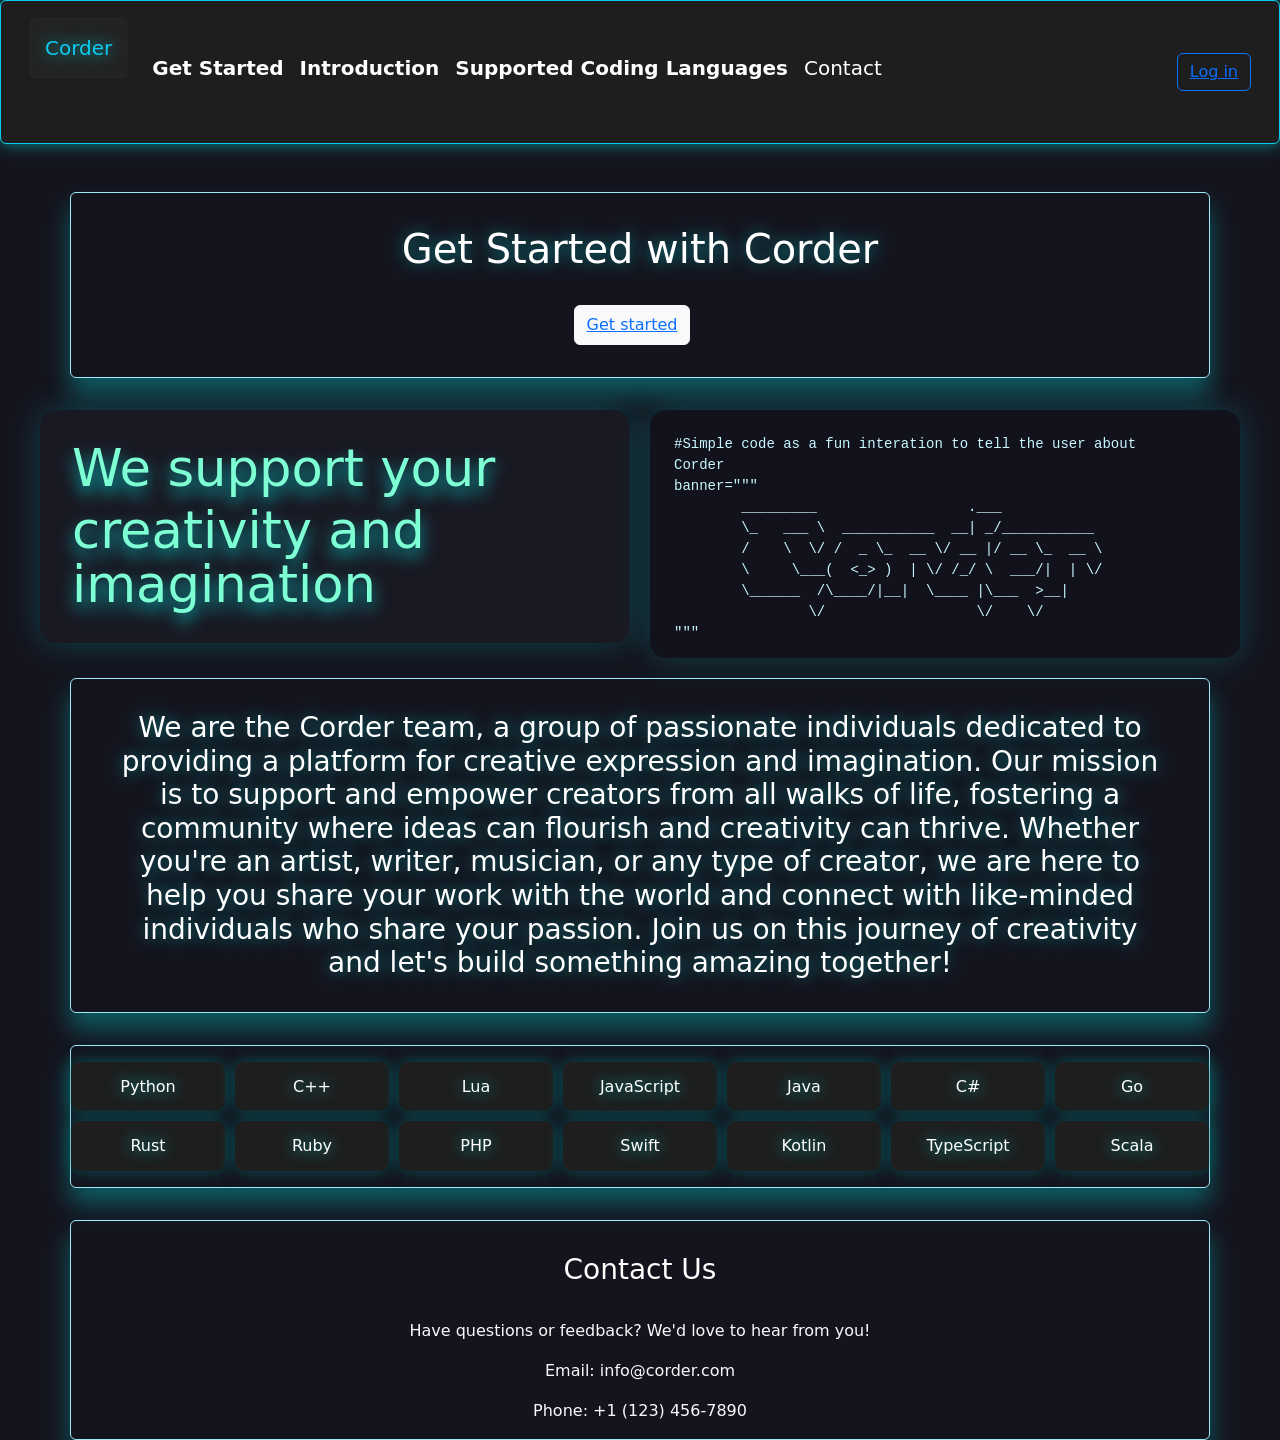
==== pages/index.html @ 72ef3da5 "Upload files for local computer to github" ====
<!DOCTYPE html>
<html lang="en">
<head>
    <link href="https://cdn.jsdelivr.net/npm/bootstrap@5.3.8/dist/css/bootstrap.min.css" rel="stylesheet" integrity="sha384-sRIl4kxILFvY47J16cr9ZwB07vP4J8+LH7qKQnuqkuIAvNWLzeN8tE5YBujZqJLB" crossorigin="anonymous">
    <script src="https://cdn.jsdelivr.net/npm/bootstrap@5.3.8/dist/js/bootstrap.bundle.min.js" integrity="sha384-FKyoEForCGlyvwx9Hj09JcYn3nv7wiPVlz7YYwJrWVcXK/BmnVDxM+D2scQbITxI" crossorigin="anonymous"></script>
    <link rel="stylesheet" href="../statics/styles/index.css">
    <title>Corder - HomePage</title>
</head>
<body>
    <script src="../statics/scripts/index.js"></script>
    <nav class="shadow p-3 mb-5 bg-body-tertiary rounded navbar navbar-expand-lg bg-body-tertiary border border-info">
        <div class="container-fluid">
            <a class="navbar-brand shadow-sm p-3 mb-5 bg-body-tertiary rounded text-info" href="#">Corder</a>
            <button class="navbar-toggler" type="button" data-bs-toggle="collapse" data-bs-target="#navbarNav" aria-controls="navbarNav" aria-expanded="false" aria-label="Toggle navigation">
            <span class="navbar-toggler-icon"></span>
            </button>
            <div class="collapse navbar-collapse" id="navbarNav">
            <ul class="navbar-nav">
                <li class="nav-item">
                    <a class="nav-link" href="#getstarted" ><h5><b>Get Started</b></h5></a>
                </li>
                <li class="nav-item">
                    <a class="nav-link active" aria-current="page" href="#intro"><h5><b>Introduction</b></h5></a>
                </li>
                <li class="nav-item">
                    <a class="nav-link" href="#supportedlang"><h5><b>Supported Coding Languages</b></h5></a>
                </li>
                <li class="nav-item">
                    <a class="nav-link" href="#contact"><h5><b></b>Contact</b></h5></a>
                </li>
            </ul>
            <button type="button" class="ms-auto btn btn-outline-primary"><a href="logsign.html">Log in</a></button>
            </div>
        </div>
    </nav>
    <div id="getstarted" class="container border border-info-subtle rounded text-center" style="box-shadow: 0 1rem 1.5rem rgba(0,255,255,0.3); margin-bottom: 2rem;">
        <h1 class="text-info" style="color:white !important;margin:2rem;text-shadow: 0 0 1rem rgba(0,255,255,0.5)">Get Started with Corder</h1>
        <div style="justify-self: center; margin-bottom: 2rem;">
            <button type="button" class="btn btn-light" style="height: 40px; margin-right: 1rem;color:blue"><a href="logsign.html">Get started</a></button>
        </div>
    </div>
    <div class="twocode" style="margin-bottom: 20px;">
        <div class="quote-panel">
            <h1 class="quote text">We support your</h1>
            <h1 class="quote text">creativity and imagination</h1>
        </div>
        <div class="code-panel">
            <pre style="max-width: 500px;max-height: 200px;">
#Simple code as a fun interation to tell the user about Corder 
banner="""
        _________                  .___            
        \_   ___ \  ___________  __| _/___________ 
        /    \  \/ /  _ \_  __ \/ __ |/ __ \_  __ \
        \     \___(  <_> )  | \/ /_/ \  ___/|  | \/
        \______  /\____/|__|  \____ |\___  >__|   
                \/                  \/    \/       
"""
def usr_request():
    print("Welcome to Corder! Please enter your coding request:")
    request = input()
    if request.strip() != "":
        if request.lower() == "exit":
            print("Thank you for using Corder! Goodbye!")
            exit()
        elif request.lower() == "help":
            print("Corder is a platform that supports your creativity and imagination. You can ask for coding help, project ideas, or anything related to programming. Just type your request and we'll do our best to assist you!")
        elif request.lower() == "about":
            print("Corder is a team of passionate individuals dedicated to providing a platform for creative expression and imagination. Our mission is to support and empower creators from all walks of life, fostering a community where ideas can flourish and creativity can thrive. Whether you're an artist, writer, musician, or any type of creator, we are here to help you share your work with the world and connect with like-minded individuals who share your passion. Join us on this journey of creativity and let's build something amazing together!")
        elif request.lower() == "languages":
            print("Corder supports a wide range of programming languages, including Python, C++, Lua, JavaScript, Java, C#, Go, Rust, Ruby, PHP, Swift, Kotlin, TypeScript, and Scala. If you have a specific language in mind that you'd like to work with, just let us know and we'll do our best to assist you!")
        else:
            print("Thank you for your request! We will get back to you as soon as possible with the information you need.")            
    else:
        print("Please enter a valid request.")
        return usr_request()
print(banner)
usr_request()
            
            </pre>
        </div>
    </div>

    <div id="intro" class="container border border-info-subtle rounded text-center" style="box-shadow: 0 1rem 1.5rem rgba(0,255,255,0.3)">
        <h3 class="text-info" style="color:white !important;margin:2rem;text-shadow: 0 0 1rem rgba(0,255,255,0.5)">We are the Corder team, a group of passionate individuals dedicated to providing a platform for creative expression and imagination. Our mission is to support and empower creators from all walks of life, fostering a community where ideas can flourish and creativity can thrive. Whether you're an artist, writer, musician, or any type of creator, we are here to help you share your work with the world and connect with like-minded individuals who share your passion. Join us on this journey of creativity and let's build something amazing together!</h3>
    </div>
    <div id="supportedlang" class="container border border-info-subtle rounded text-center supportedlang" style="box-shadow: 0 1rem 1.5rem rgba(0,255,255,0.3); margin-top: 2rem;">
        <div>Python</div>
        <div>C++</div>
        <div>Lua</div>
        <div>JavaScript</div>
        <div>Java</div>
        <div>C#</div>
        <div>Go</div>
        <div>Rust</div>
        <div>Ruby</div>
        <div>PHP</div>
        <div>Swift</div>
        <div>Kotlin</div>
        <div>TypeScript</div>
        <div>Scala</div>
    </div>
    <div id="contact" class="container border border-info-subtle rounded text-center" style="box-shadow: 0 1rem 1.5rem rgba(0,255,255,0.3); margin-top: 2rem;">
        <h3 class="text-info" style="color:white !important;margin:2rem;">Contact Us</h3>
        <p class="text-light">Have questions or feedback? We'd love to hear from you!</p>
        <p class="text-light">Email: info@corder.com</p>
        <p class="text-light">Phone: +1 (123) 456-7890</p>
    </div>
</body>
</html>
---- statics/styles/index.css ----
html,body {
    background-color: rgb(20, 20, 30) !important;
}

.navbar {
    background-color: rgb(30, 30, 30) !important;
    box-shadow: 0 0 1rem rgba(0, 255, 255, 0.5) !important;
}
.navbar:hover {
    background-color: rgb(30, 30, 30) !important;
    box-shadow: 0 0 3rem rgba(0, 255, 255, 0.9) !important;
}

.navbar-brand {
    background-color: rgb(35, 35, 35) !important;
    text-shadow: 0 0 1rem rgba(0, 255, 255, 0.7) !important;
}
.navbar-brand:hover{
    background-color: rgb(35, 35, 35) !important;
    text-shadow: 0 0 3rem rgba(0, 255, 255, 1) !important;
    box-shadow: 0 0 3rem rgba(0, 255, 255, 0.2) !important;
}
.nav-link {
    color:white !important;
}
.nav-link:hover{
    text-shadow: 0 0 1rem white !important;
}
.shadow , .shadow-lg , .shadow-sm {
    box-shadow: 0 0.5rem 1rem rgba(0, 255, 255, 0.7);
}
.quote{
    margin-bottom: 4rem;
    margin-top: 2rem;
    text-shadow: 0 0.5rem 1rem rgba(0, 255, 255, 0.7);
}
.twocode{
    display: grid;
    grid-template-columns: 1fr 1fr; /* Two equal columns */
    gap: 20px;                     /* Spacing between the code areas */
    max-width: 1200px;             /* Limits the width for better readability */
    margin: 0 auto;                /* Centers the container horizontally */
    align-items: start;            /* Ensures items start at the top */
}
.supportedlang{
    display: grid;
    grid-template-columns: repeat(7, minmax(100px, 1fr));
    gap: 10px;
    width: 100%;
    margin: 0 auto;
    padding: 1rem 0;
}
.supportedlang div{
    background-color: rgb(30, 30, 30) !important;
    color: white;
    text-shadow: 0 0 1rem rgba(0, 255, 255, 0.7) !important;
    box-shadow: 0 0 1rem rgba(0, 109, 109, 0.7) !important;
    padding: 0.8rem 0.5rem;
    border-radius: 0.6rem;
}
.supportedlang div:hover{
    box-shadow: 0 0 1.5rem rgba(0, 255, 255, 0.8) !important;
}
.quote-grid{
    display: grid;
    grid-template-columns: repeat(3, 1fr);
    gap: 20px;
    max-width: 1200px;
    margin: 0 auto;
}

.quote-panel {
    display: flex;
    flex-direction: column;
    justify-content: center;
    gap: 0.5rem;
    padding: 2rem;
    background-color: rgb(25, 25, 35);
    border-radius: 1rem;
    box-shadow: 0 0 2rem rgba(0, 255, 255, 0.2);
}

.quote-panel .quote {
    margin: 0;
    color: aquamarine;
    font-size: clamp(2rem, 4vw, 3.5rem);
    line-height: 1.05;
}

.code-panel {
    padding: 1.5rem;
    background-color: rgb(18, 18, 28);
    border-radius: 1rem;
    box-shadow: 0 0 2rem rgba(0, 255, 255, 0.2);
    overflow: auto;
}

.code-panel pre {
    margin: 0;
    color: #c8f7ff;
    white-space: pre-wrap;
    word-break: break-word;
}

@media (max-width: 900px) {
    .twocode {
        grid-template-columns: 1fr;
    }
}
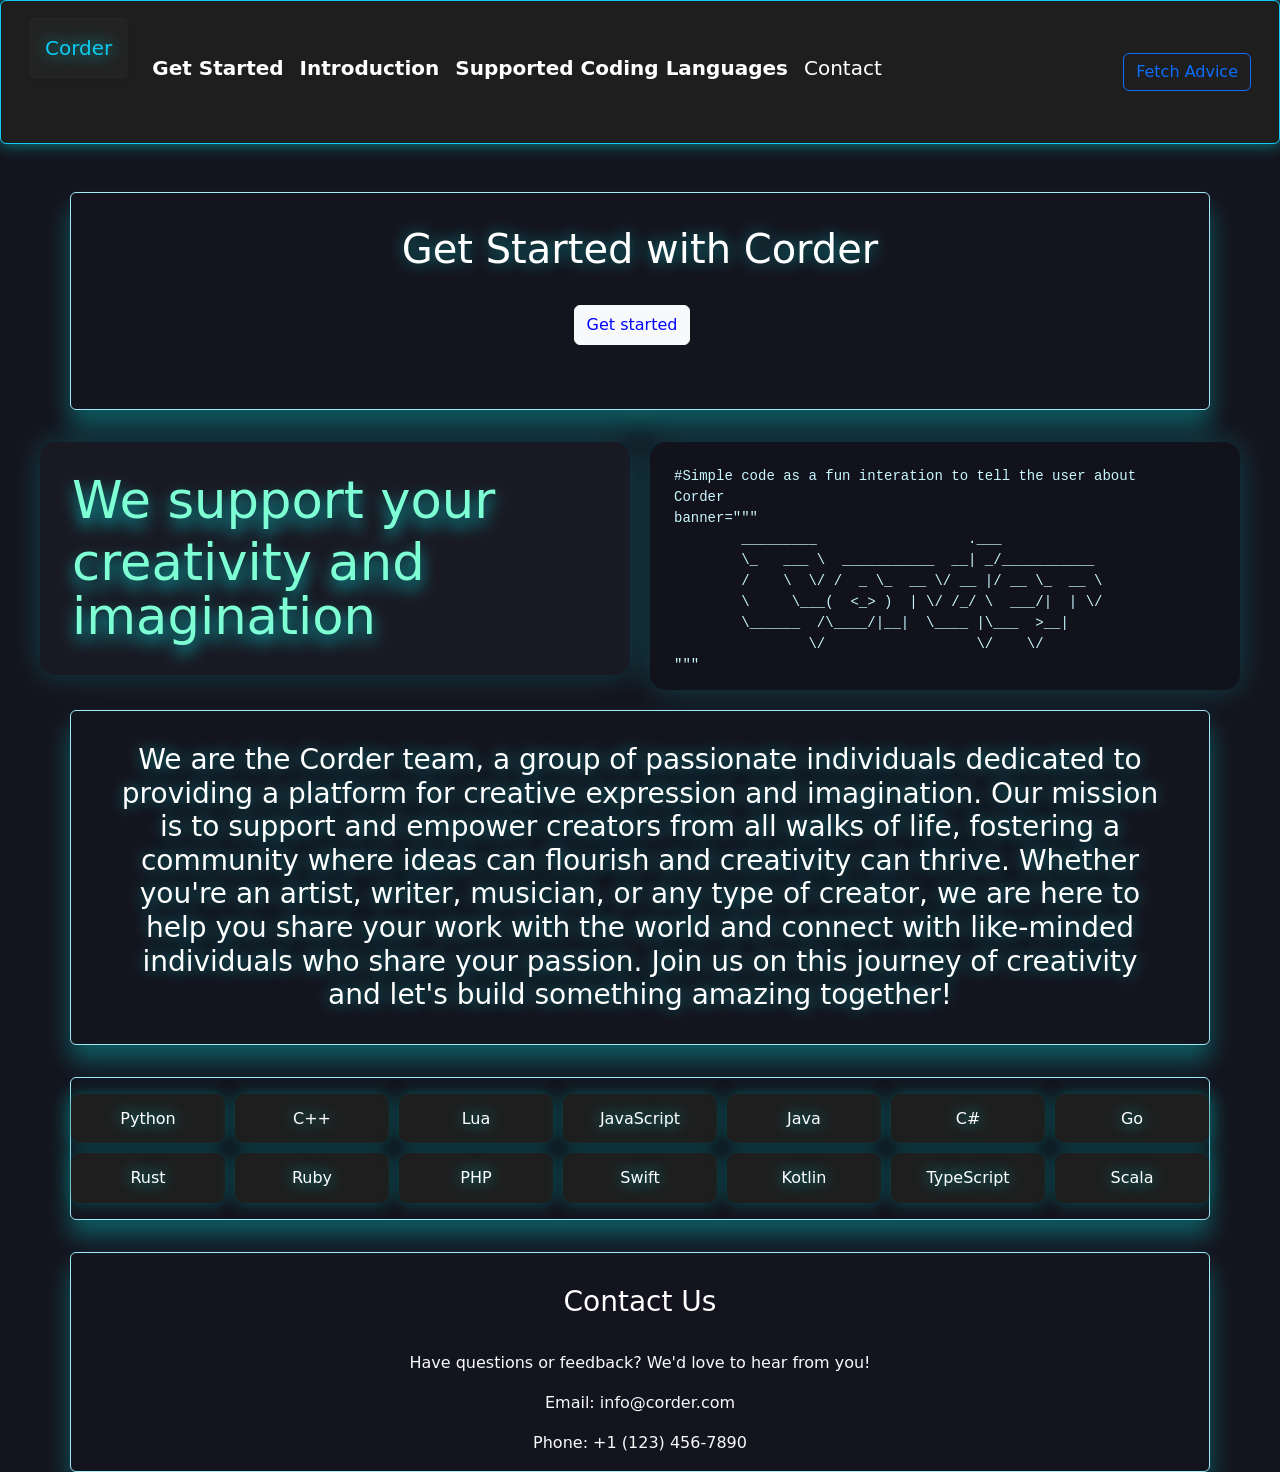
==== commit 56155ae1: "fixes" ====
--- a/pages/index.html
+++ b/pages/index.html
@@ -7,7 +7,6 @@
     <title>Corder - HomePage</title>
 </head>
 <body>
-    <script src="../statics/scripts/index.js"></script>
     <nav class="shadow p-3 mb-5 bg-body-tertiary rounded navbar navbar-expand-lg bg-body-tertiary border border-info">
         <div class="container-fluid">
             <a class="navbar-brand shadow-sm p-3 mb-5 bg-body-tertiary rounded text-info" href="#">Corder</a>
@@ -29,15 +28,16 @@
                     <a class="nav-link" href="#contact"><h5><b></b>Contact</b></h5></a>
                 </li>
             </ul>
-            <button type="button" class="ms-auto btn btn-outline-primary"><a href="logsign.html">Log in</a></button>
+            <button id="apiButton" type="button" class="ms-auto btn btn-outline-primary">Fetch Advice</button>
             </div>
         </div>
     </nav>
     <div id="getstarted" class="container border border-info-subtle rounded text-center" style="box-shadow: 0 1rem 1.5rem rgba(0,255,255,0.3); margin-bottom: 2rem;">
         <h1 class="text-info" style="color:white !important;margin:2rem;text-shadow: 0 0 1rem rgba(0,255,255,0.5)">Get Started with Corder</h1>
         <div style="justify-self: center; margin-bottom: 2rem;">
-            <button type="button" class="btn btn-light" style="height: 40px; margin-right: 1rem;color:blue"><a href="logsign.html">Get started</a></button>
+            <button type="button" class="btn btn-light" style="height: 40px; margin-right: 1rem;color:blue">Get started</button>
         </div>
+        <div id="apiResult" class="text-light" style="min-height: 2rem; margin-top: 1rem;"></div>
     </div>
     <div class="twocode" style="margin-bottom: 20px;">
         <div class="quote-panel">
@@ -105,5 +105,6 @@
         <p class="text-light">Email: info@corder.com</p>
         <p class="text-light">Phone: +1 (123) 456-7890</p>
     </div>
+    <script src="../statics/scripts/index.js"></script>
 </body>
 </html>
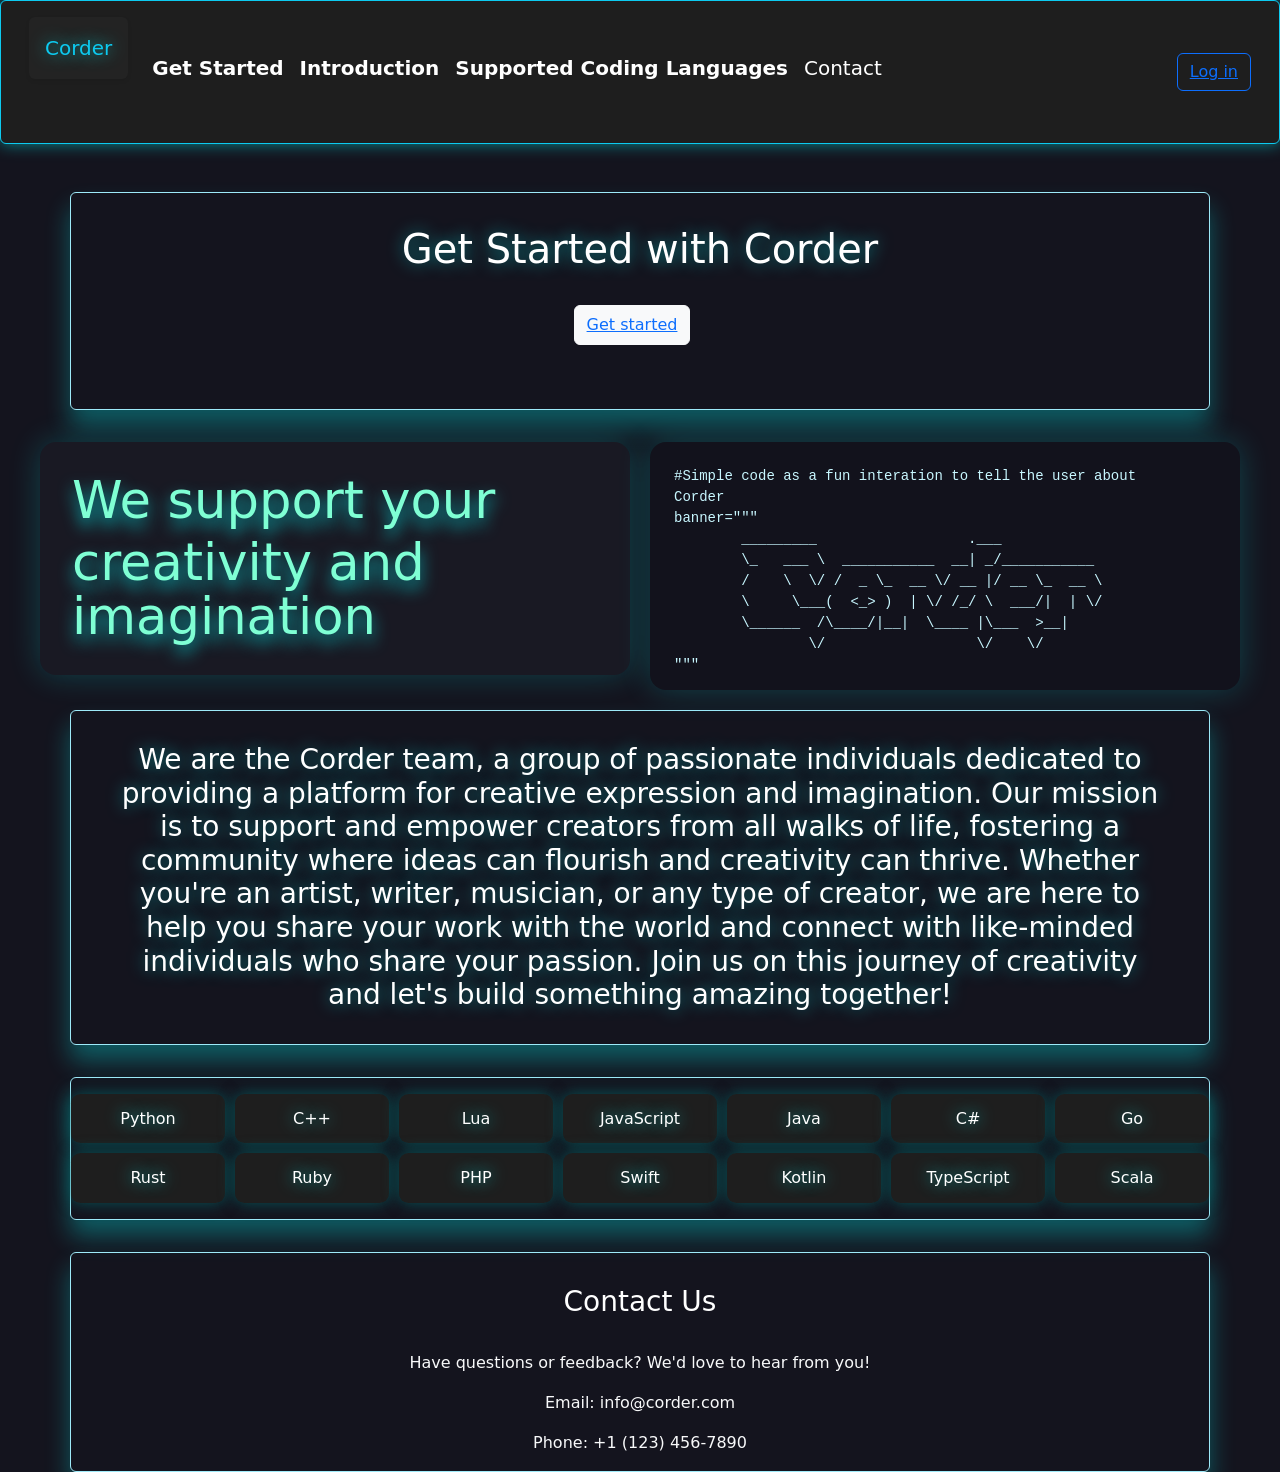
==== commit ba0de83a: "removing some complicated piece of s###" ====
--- a/pages/index.html
+++ b/pages/index.html
@@ -28,14 +28,14 @@
                     <a class="nav-link" href="#contact"><h5><b></b>Contact</b></h5></a>
                 </li>
             </ul>
-            <button id="apiButton" type="button" class="ms-auto btn btn-outline-primary">Fetch Advice</button>
+            <button type="button" class="ms-auto btn btn-outline-primary"><a href="./logsign.html">Log in</a></button>
             </div>
         </div>
     </nav>
     <div id="getstarted" class="container border border-info-subtle rounded text-center" style="box-shadow: 0 1rem 1.5rem rgba(0,255,255,0.3); margin-bottom: 2rem;">
         <h1 class="text-info" style="color:white !important;margin:2rem;text-shadow: 0 0 1rem rgba(0,255,255,0.5)">Get Started with Corder</h1>
         <div style="justify-self: center; margin-bottom: 2rem;">
-            <button type="button" class="btn btn-light" style="height: 40px; margin-right: 1rem;color:blue">Get started</button>
+            <button type="button" class="btn btn-light" style="height: 40px; margin-right: 1rem;color:blue"><a href="./logsign.html" >Get started</a></button>
         </div>
         <div id="apiResult" class="text-light" style="min-height: 2rem; margin-top: 1rem;"></div>
     </div>
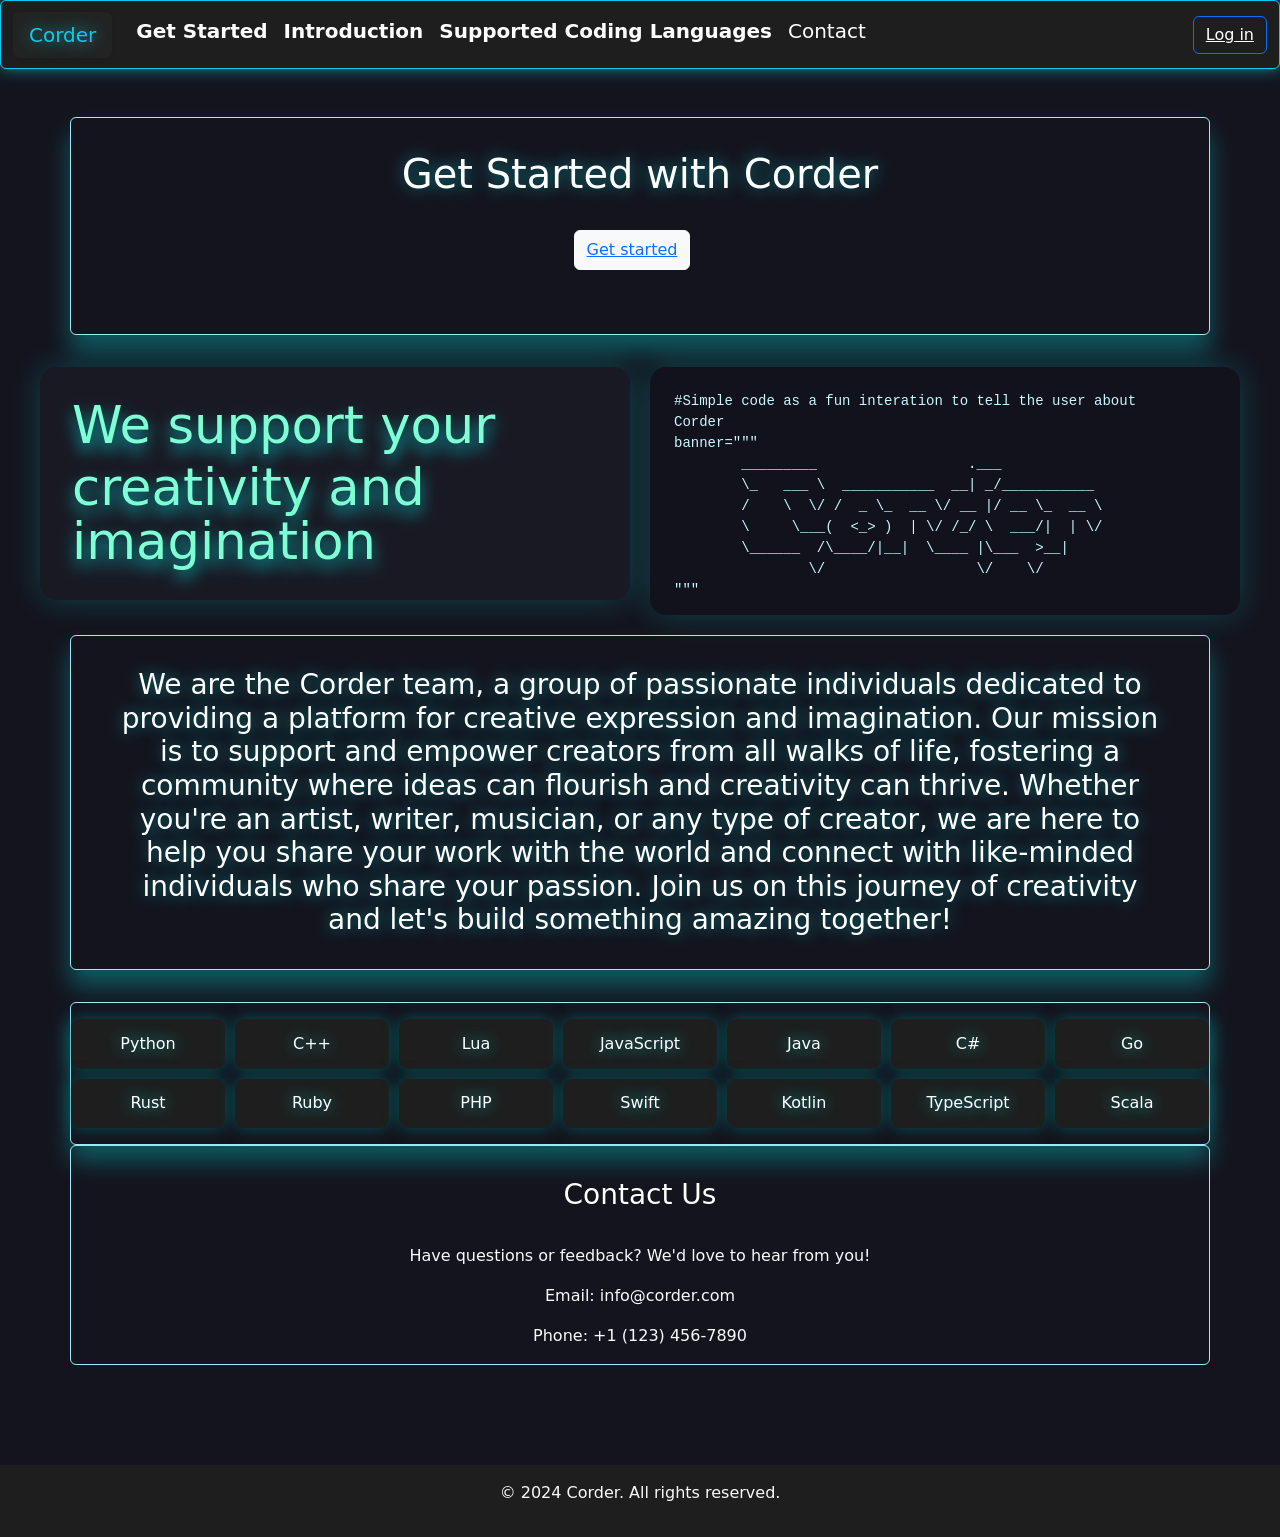
==== commit d36c6213: "adding a few small shift" ====
--- a/pages/index.html
+++ b/pages/index.html
@@ -7,9 +7,9 @@
     <title>Corder - HomePage</title>
 </head>
 <body>
-    <nav class="shadow p-3 mb-5 bg-body-tertiary rounded navbar navbar-expand-lg bg-body-tertiary border border-info">
-        <div class="container-fluid">
-            <a class="navbar-brand shadow-sm p-3 mb-5 bg-body-tertiary rounded text-info" href="#">Corder</a>
+    <nav class="shadow mb-5 bg-body-tertiary rounded navbar navbar-expand-lg bg-body-tertiary border border-info py-2">
+        <div class="container-fluid align-items-center">
+            <a class="navbar-brand shadow-sm px-3 py-2 bg-body-tertiary rounded text-info" href="#">Corder</a>
             <button class="navbar-toggler" type="button" data-bs-toggle="collapse" data-bs-target="#navbarNav" aria-controls="navbarNav" aria-expanded="false" aria-label="Toggle navigation">
             <span class="navbar-toggler-icon"></span>
             </button>
@@ -28,7 +28,7 @@
                     <a class="nav-link" href="#contact"><h5><b></b>Contact</b></h5></a>
                 </li>
             </ul>
-            <button type="button" class="ms-auto btn btn-outline-primary"><a href="./logsign.html">Log in</a></button>
+            <button type="button" class="ms-auto btn btn-outline-primary" style="color:white !important"><a href="./logsign.html" style="color:white !important;text-decoration: underline;">Log in</a></button>
             </div>
         </div>
     </nav>
@@ -99,7 +99,7 @@
         <div>TypeScript</div>
         <div>Scala</div>
     </div>
-    <div id="contact" class="container border border-info-subtle rounded text-center" style="box-shadow: 0 1rem 1.5rem rgba(0,255,255,0.3); margin-top: 2rem;">
+    <div style="margin-bottom: 100px;" id="contact" class="container border border-info-subtle rounded text-center" style="box-shadow: 0 1rem 1.5rem rgba(0,255,255,0.3); margin-top: 2rem;">
         <h3 class="text-info" style="color:white !important;margin:2rem;">Contact Us</h3>
         <p class="text-light">Have questions or feedback? We'd love to hear from you!</p>
         <p class="text-light">Email: info@corder.com</p>
@@ -107,4 +107,6 @@
     </div>
     <script src="../statics/scripts/index.js"></script>
 </body>
+<footer class="text-center text-light py-3" style="background-color: rgb(30, 30, 30);">
+    <p>&copy; 2024 Corder. All rights reserved.</p>
 </html>
--- a/statics/styles/index.css
+++ b/statics/styles/index.css
@@ -5,6 +5,8 @@
 .navbar {
     background-color: rgb(30, 30, 30) !important;
     box-shadow: 0 0 1rem rgba(0, 255, 255, 0.5) !important;
+    padding-top: 0.6rem !important;
+    padding-bottom: 0.6rem !important;
 }
 .navbar:hover {
     background-color: rgb(30, 30, 30) !important;
@@ -14,6 +16,11 @@
 .navbar-brand {
     background-color: rgb(35, 35, 35) !important;
     text-shadow: 0 0 1rem rgba(0, 255, 255, 0.7) !important;
+    margin-bottom: 0 !important;
+}
+.navbar-brand:hover{
+    background-color: rgb(35, 35, 35) !important;
+    text-shadow: 0 0 3rem rgba(0, 255, 255, 1) !important;
 }
 .navbar-brand:hover{
     background-color: rgb(35, 35, 35) !important;
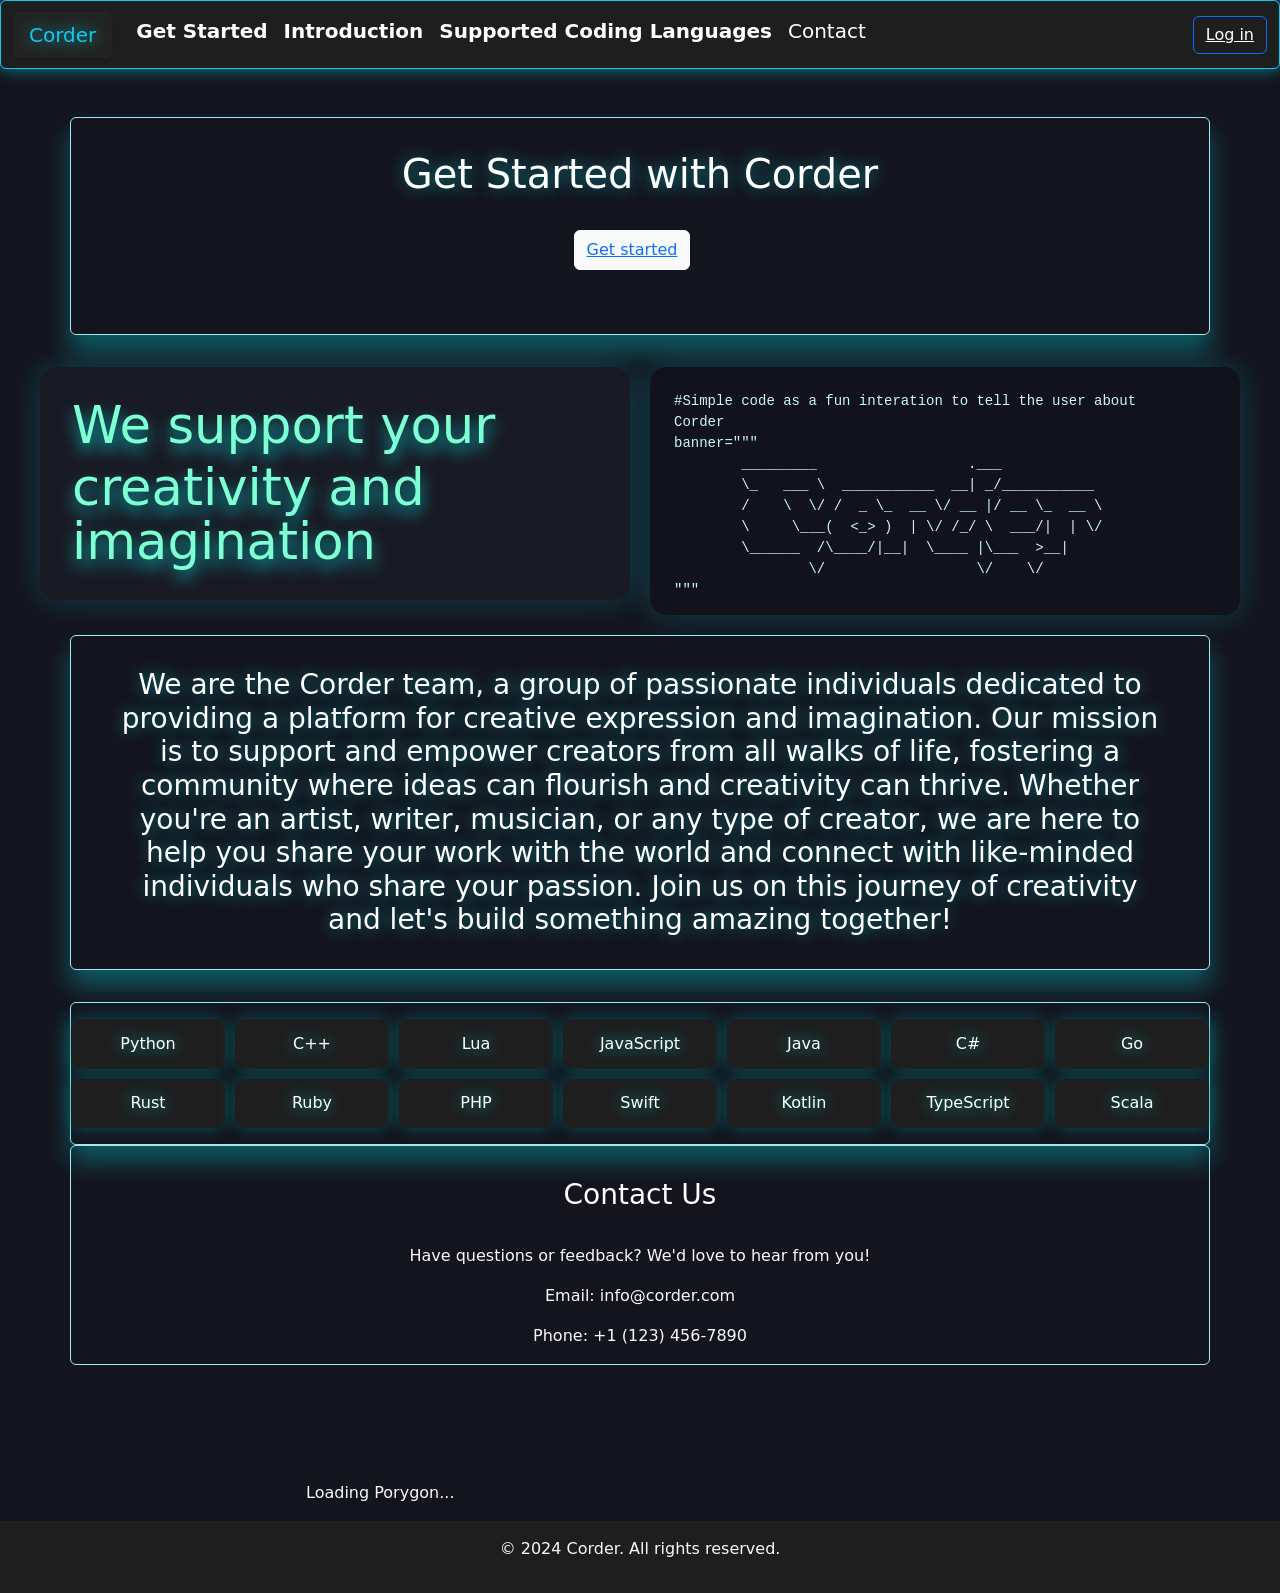
==== commit 43a142c4: "New UPDATES" ====
--- a/pages/index.html
+++ b/pages/index.html
@@ -105,8 +105,12 @@
         <p class="text-light">Email: info@corder.com</p>
         <p class="text-light">Phone: +1 (123) 456-7890</p>
     </div>
+    <div id="apiDisplay" class="twocode" style="justify-content: center; margin: 0rem auto; padding: 1rem; max-width: 700px;">
+        <p class="text-light" style="margin:0;">Loading Porygon...</p>
+    </div>
     <script src="../statics/scripts/index.js"></script>
+    <footer class="text-center text-light py-3" style="background-color: rgb(30, 30, 30);">
+        <p>&copy; 2024 Corder. All rights reserved.</p>
+    </footer>
 </body>
-<footer class="text-center text-light py-3" style="background-color: rgb(30, 30, 30);">
-    <p>&copy; 2024 Corder. All rights reserved.</p>
 </html>
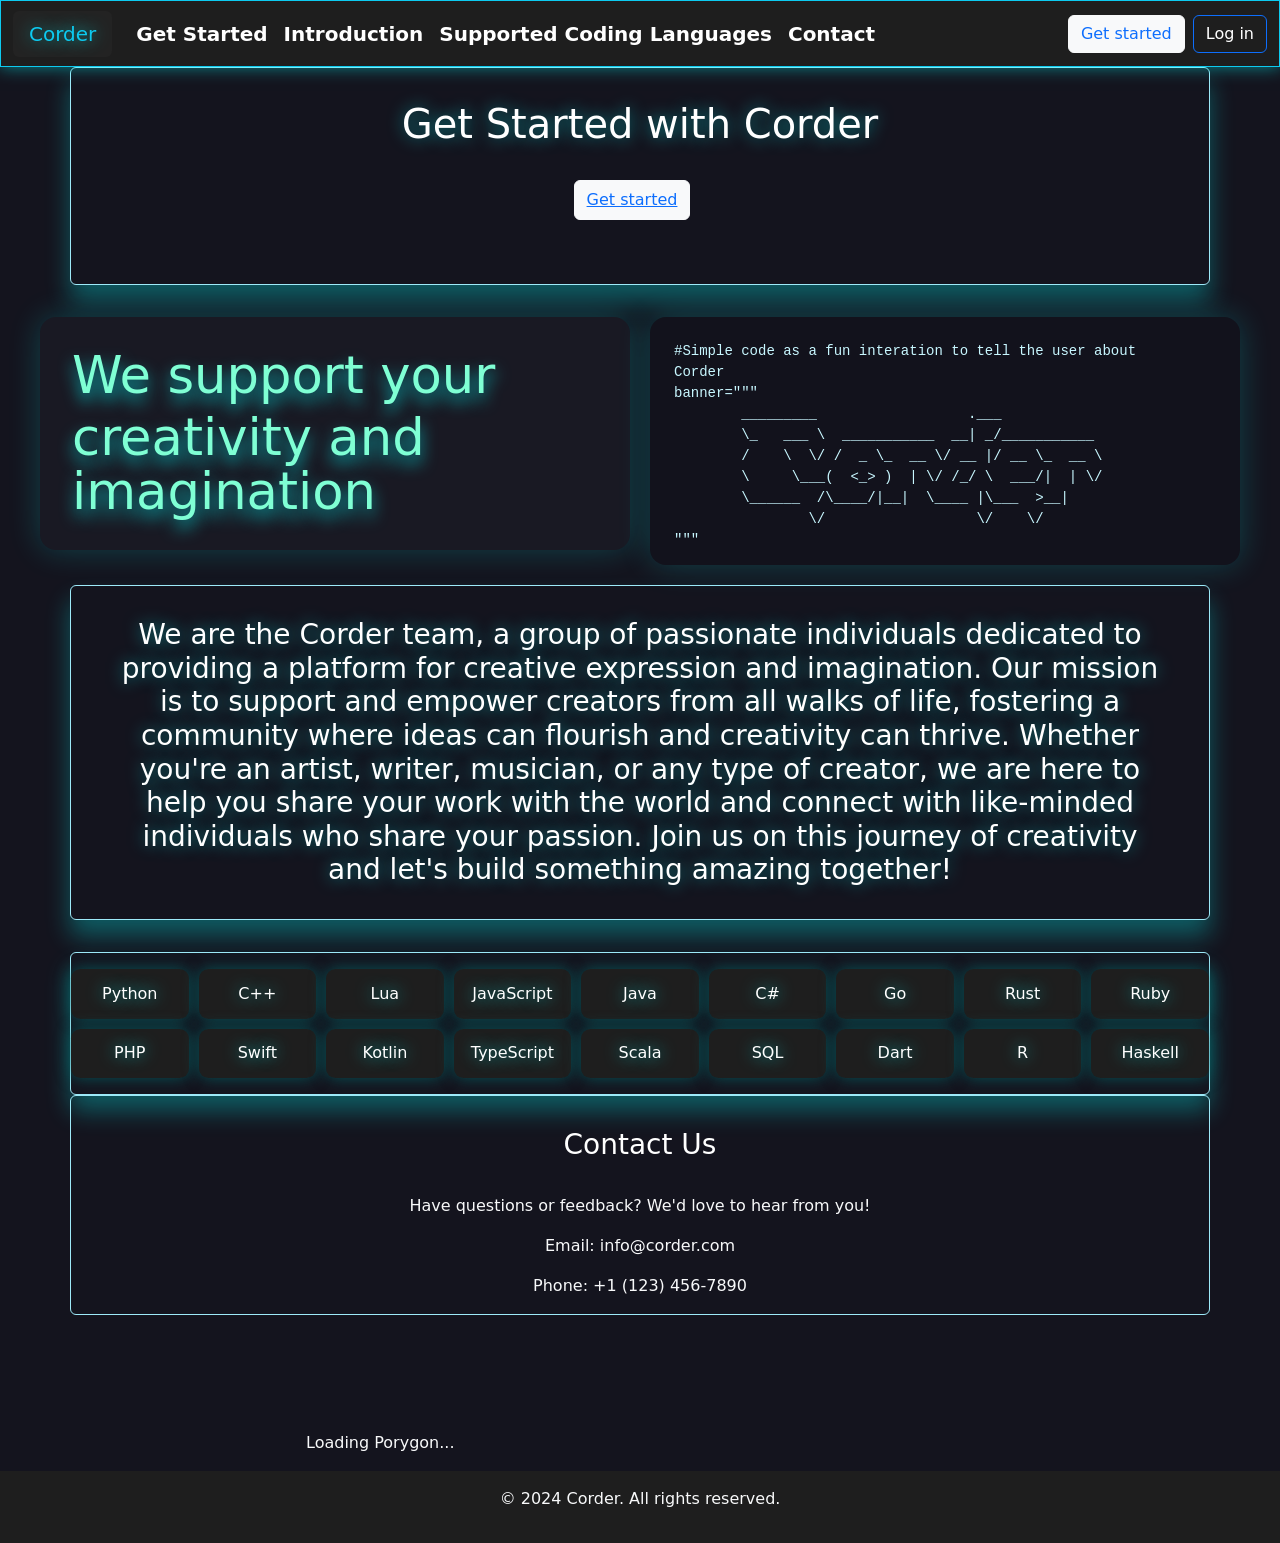
==== commit 6e54a16e: "fix login signup system , add responsive bla bla" ====
--- a/pages/index.html
+++ b/pages/index.html
@@ -1,41 +1,50 @@
 <!DOCTYPE html>
 <html lang="en">
 <head>
+    <meta charset="UTF-8">
+    <meta name="viewport" content="width=device-width, initial-scale=1.0">
     <link href="https://cdn.jsdelivr.net/npm/bootstrap@5.3.8/dist/css/bootstrap.min.css" rel="stylesheet" integrity="sha384-sRIl4kxILFvY47J16cr9ZwB07vP4J8+LH7qKQnuqkuIAvNWLzeN8tE5YBujZqJLB" crossorigin="anonymous">
+    <link rel="stylesheet" href="https://cdn.jsdelivr.net/npm/bootstrap-icons@1.10.5/font/bootstrap-icons.css">
     <script src="https://cdn.jsdelivr.net/npm/bootstrap@5.3.8/dist/js/bootstrap.bundle.min.js" integrity="sha384-FKyoEForCGlyvwx9Hj09JcYn3nv7wiPVlz7YYwJrWVcXK/BmnVDxM+D2scQbITxI" crossorigin="anonymous"></script>
     <link rel="stylesheet" href="../statics/styles/index.css">
     <title>Corder - HomePage</title>
 </head>
 <body>
-    <nav class="shadow mb-5 bg-body-tertiary rounded navbar navbar-expand-lg bg-body-tertiary border border-info py-2">
-        <div class="container-fluid align-items-center">
-            <a class="navbar-brand shadow-sm px-3 py-2 bg-body-tertiary rounded text-info" href="#">Corder</a>
+    <nav class="navbar navbar-dark navbar-expand-lg sticky-top shadow-sm border border-info py-2">
+        <div class="container-fluid">
+            <a class="navbar-brand px-3 py-2 rounded text-info" href="#">Corder</a>
             <button class="navbar-toggler" type="button" data-bs-toggle="collapse" data-bs-target="#navbarNav" aria-controls="navbarNav" aria-expanded="false" aria-label="Toggle navigation">
-            <span class="navbar-toggler-icon"></span>
+                <span class="navbar-toggler-icon"></span>
             </button>
             <div class="collapse navbar-collapse" id="navbarNav">
-            <ul class="navbar-nav">
-                <li class="nav-item">
-                    <a class="nav-link" href="#getstarted" ><h5><b>Get Started</b></h5></a>
-                </li>
-                <li class="nav-item">
-                    <a class="nav-link active" aria-current="page" href="#intro"><h5><b>Introduction</b></h5></a>
-                </li>
-                <li class="nav-item">
-                    <a class="nav-link" href="#supportedlang"><h5><b>Supported Coding Languages</b></h5></a>
-                </li>
-                <li class="nav-item">
-                    <a class="nav-link" href="#contact"><h5><b></b>Contact</b></h5></a>
-                </li>
-            </ul>
-            <button type="button" class="ms-auto btn btn-outline-primary" style="color:white !important"><a href="./logsign.html" style="color:white !important;text-decoration: underline;">Log in</a></button>
+                <ul class="navbar-nav me-auto mb-2 mb-lg-0">
+                    <li class="nav-item">
+                        <a class="nav-link" href="#getstarted"><h5 class="mb-0"><b>Get Started</b></h5></a>
+                    </li>
+                    <li class="nav-item">
+                        <a class="nav-link active" aria-current="page" href="#intro"><h5 class="mb-0"><b>Introduction</b></h5></a>
+                    </li>
+                    <li class="nav-item">
+                        <a class="nav-link" href="#supportedlang"><h5 class="mb-0"><b>Supported Coding Languages</b></h5></a>
+                    </li>
+                    <li class="nav-item">
+                        <a class="nav-link" href="#contact"><h5 class="mb-0"><b>Contact</b></h5></a>
+                    </li>
+                    <li class="nav-item">
+                        <a id="porygonNAV" href="#apiDisplay" class="nav-link d-flex align-items-center"></a>
+                    </li>
+                </ul>
+                <div class="d-flex align-items-center gap-2 mt-3 mt-lg-0" id="account">
+                    <a class="btn btn-light text-primary" href="./signup.html">Get started</a>
+                    <a class="btn btn-outline-primary text-white" href="./login.html">Log in</a>
+                </div>
             </div>
         </div>
     </nav>
     <div id="getstarted" class="container border border-info-subtle rounded text-center" style="box-shadow: 0 1rem 1.5rem rgba(0,255,255,0.3); margin-bottom: 2rem;">
         <h1 class="text-info" style="color:white !important;margin:2rem;text-shadow: 0 0 1rem rgba(0,255,255,0.5)">Get Started with Corder</h1>
         <div style="justify-self: center; margin-bottom: 2rem;">
-            <button type="button" class="btn btn-light" style="height: 40px; margin-right: 1rem;color:blue"><a href="./logsign.html" >Get started</a></button>
+            <button type="button" class="btn btn-light" style="height: 40px; margin-right: 1rem;color:blue"><a href="./signup.html" >Get started</a></button>
         </div>
         <div id="apiResult" class="text-light" style="min-height: 2rem; margin-top: 1rem;"></div>
     </div>
@@ -98,6 +107,10 @@
         <div>Kotlin</div>
         <div>TypeScript</div>
         <div>Scala</div>
+        <div>SQL</div>
+        <div>Dart</div>
+        <div>R</div>
+        <div>Haskell</div>
     </div>
     <div style="margin-bottom: 100px;" id="contact" class="container border border-info-subtle rounded text-center" style="box-shadow: 0 1rem 1.5rem rgba(0,255,255,0.3); margin-top: 2rem;">
         <h3 class="text-info" style="color:white !important;margin:2rem;">Contact Us</h3>
@@ -105,7 +118,7 @@
         <p class="text-light">Email: info@corder.com</p>
         <p class="text-light">Phone: +1 (123) 456-7890</p>
     </div>
-    <div id="apiDisplay" class="twocode" style="justify-content: center; margin: 0rem auto; padding: 1rem; max-width: 700px;">
+    <div id="apiDisplay" class="twocode" style=" margin: 0rem auto; padding: 1rem; max-width: 700px;">
         <p class="text-light" style="margin:0;">Loading Porygon...</p>
     </div>
     <script src="../statics/scripts/index.js"></script>
--- a/statics/styles/index.css
+++ b/statics/styles/index.css
@@ -1,13 +1,23 @@
-html,body {
+html, body {
     background-color: rgb(20, 20, 30) !important;
+    margin: 0;
+    padding: 0;
+}
+
+body {
+    overflow-x: hidden;
 }
 
 .navbar {
+    position: sticky;
+    top: 0;
+    z-index: 1020;
     background-color: rgb(30, 30, 30) !important;
     box-shadow: 0 0 1rem rgba(0, 255, 255, 0.5) !important;
     padding-top: 0.6rem !important;
     padding-bottom: 0.6rem !important;
 }
+
 .navbar:hover {
     background-color: rgb(30, 30, 30) !important;
     box-shadow: 0 0 3rem rgba(0, 255, 255, 0.9) !important;
@@ -18,46 +28,50 @@
     text-shadow: 0 0 1rem rgba(0, 255, 255, 0.7) !important;
     margin-bottom: 0 !important;
 }
-.navbar-brand:hover{
-    background-color: rgb(35, 35, 35) !important;
-    text-shadow: 0 0 3rem rgba(0, 255, 255, 1) !important;
-}
-.navbar-brand:hover{
+
+.navbar-brand:hover {
     background-color: rgb(35, 35, 35) !important;
     text-shadow: 0 0 3rem rgba(0, 255, 255, 1) !important;
     box-shadow: 0 0 3rem rgba(0, 255, 255, 0.2) !important;
 }
+
 .nav-link {
-    color:white !important;
-}
-.nav-link:hover{
+    color: white !important;
+}
+
+.nav-link:hover {
     text-shadow: 0 0 1rem white !important;
 }
-.shadow , .shadow-lg , .shadow-sm {
+
+.shadow, .shadow-lg, .shadow-sm {
     box-shadow: 0 0.5rem 1rem rgba(0, 255, 255, 0.7);
 }
-.quote{
+
+.quote {
     margin-bottom: 4rem;
     margin-top: 2rem;
     text-shadow: 0 0.5rem 1rem rgba(0, 255, 255, 0.7);
 }
-.twocode{
+
+.twocode {
     display: grid;
-    grid-template-columns: 1fr 1fr; /* Two equal columns */
-    gap: 20px;                     /* Spacing between the code areas */
-    max-width: 1200px;             /* Limits the width for better readability */
-    margin: 0 auto;                /* Centers the container horizontally */
-    align-items: start;            /* Ensures items start at the top */
-}
-.supportedlang{
+    grid-template-columns: 1fr 1fr;
+    gap: 20px;
+    max-width: 1200px;
+    margin: 0 auto;
+    align-items: start;
+}
+
+.supportedlang {
     display: grid;
-    grid-template-columns: repeat(7, minmax(100px, 1fr));
+    grid-template-columns: repeat(auto-fit, minmax(110px, 1fr));
     gap: 10px;
     width: 100%;
     margin: 0 auto;
     padding: 1rem 0;
 }
-.supportedlang div{
+
+.supportedlang div {
     background-color: rgb(30, 30, 30) !important;
     color: white;
     text-shadow: 0 0 1rem rgba(0, 255, 255, 0.7) !important;
@@ -65,10 +79,12 @@
     padding: 0.8rem 0.5rem;
     border-radius: 0.6rem;
 }
-.supportedlang div:hover{
+
+.supportedlang div:hover {
     box-shadow: 0 0 1.5rem rgba(0, 255, 255, 0.8) !important;
 }
-.quote-grid{
+
+.quote-grid {
     display: grid;
     grid-template-columns: repeat(3, 1fr);
     gap: 20px;
@@ -109,8 +125,107 @@
     word-break: break-word;
 }
 
+#apiDisplay {
+    display: flex;
+    align-items: center;
+    gap: 1rem;
+    width: min(100%, 900px);
+}
+
+#apiDisplay img {
+    max-width: 100%;
+    height: auto;
+}
+
+#apiDisplay > div {
+    min-width: 0 !important;
+    width: 100%;
+}
+
+#apiDisplay h2,
+#apiDisplay p {
+    margin-left: 0 !important;
+    margin-right: 0 !important;
+}
+
+@media (max-width: 991px) {
+    #account {
+        width: 100%;
+        justify-content: center;
+        margin-top: 1rem;
+    }
+
+    .navbar-nav {
+        width: 100%;
+    }
+}
+
 @media (max-width: 900px) {
     .twocode {
         grid-template-columns: 1fr;
-    }
-}
+        padding: 0 1rem;
+        gap: 1rem;
+    }
+
+    #apiDisplay {
+        flex-direction: column;
+        text-align: center;
+        padding: 1rem;
+    }
+}
+
+@media (max-width: 768px) {
+    .quote-panel,
+    .code-panel {
+        padding: 1.25rem;
+    }
+
+    .quote-panel .quote {
+        font-size: 1.8rem;
+        line-height: 1.2;
+    }
+
+    .code-panel pre {
+        font-size: 0.9rem;
+    }
+
+    #account {
+        flex-direction: column;
+        align-items: stretch;
+        gap: 0.5rem;
+    }
+
+    #account a {
+        width: 100%;
+        padding: 0.7rem 1rem;
+    }
+
+    .navbar-brand {
+        font-size: 1rem;
+    }
+}
+
+@media (max-width: 576px) {
+    .quote-panel,
+    .code-panel,
+    #getstarted,
+    #intro,
+    #contact,
+    #apiDisplay {
+        padding-left: 1rem !important;
+        padding-right: 1rem !important;
+    }
+
+    .quote-panel {
+        gap: 0.75rem;
+    }
+
+    .quote-panel .quote {
+        font-size: 1.5rem;
+    }
+
+    .code-panel {
+        padding-top: 1rem;
+        padding-bottom: 1rem;
+    }
+}
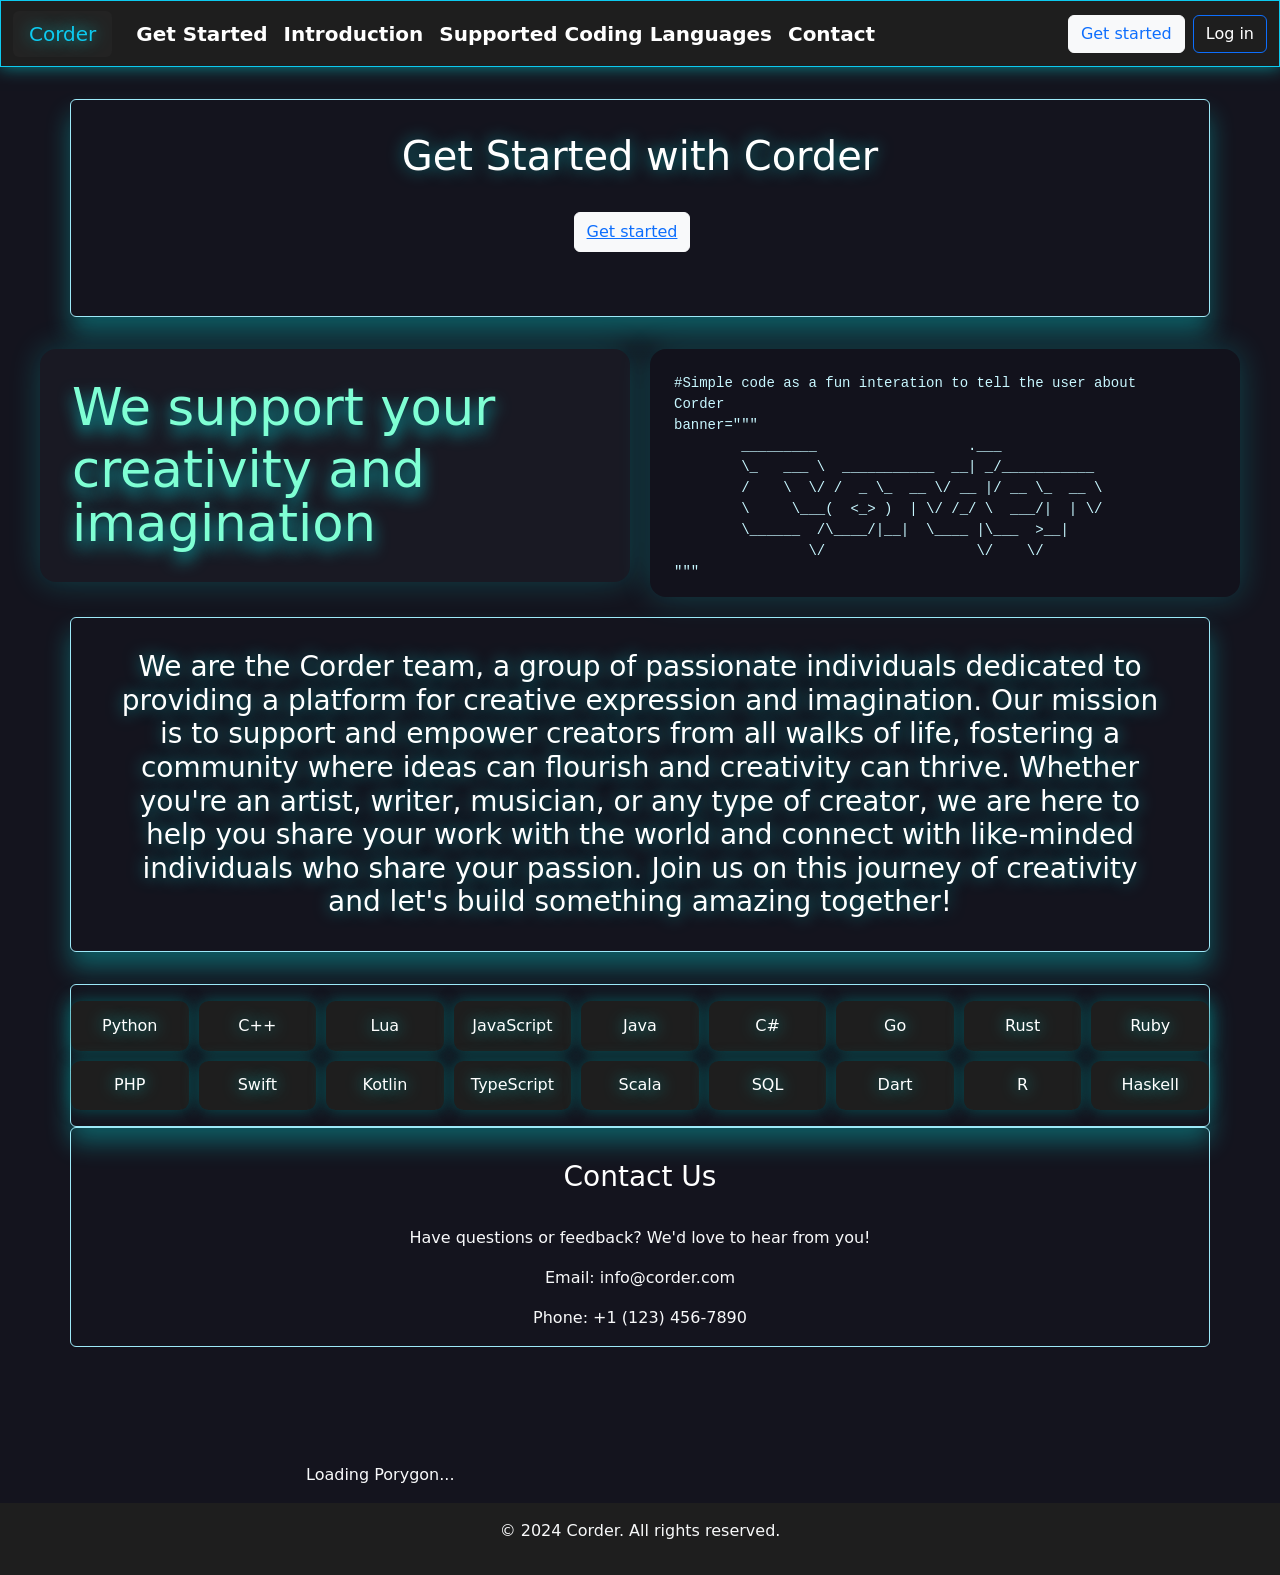
==== commit 1006fad4: "update index.html UI abit" ====
--- a/pages/index.html
+++ b/pages/index.html
@@ -41,7 +41,7 @@
             </div>
         </div>
     </nav>
-    <div id="getstarted" class="container border border-info-subtle rounded text-center" style="box-shadow: 0 1rem 1.5rem rgba(0,255,255,0.3); margin-bottom: 2rem;">
+    <div id="getstarted" class="container border border-info-subtle rounded text-center" style="box-shadow: 0 1rem 1.5rem rgba(0,255,255,0.3); margin-bottom: 2rem;margin-top:2rem;">
         <h1 class="text-info" style="color:white !important;margin:2rem;text-shadow: 0 0 1rem rgba(0,255,255,0.5)">Get Started with Corder</h1>
         <div style="justify-self: center; margin-bottom: 2rem;">
             <button type="button" class="btn btn-light" style="height: 40px; margin-right: 1rem;color:blue"><a href="./signup.html" >Get started</a></button>
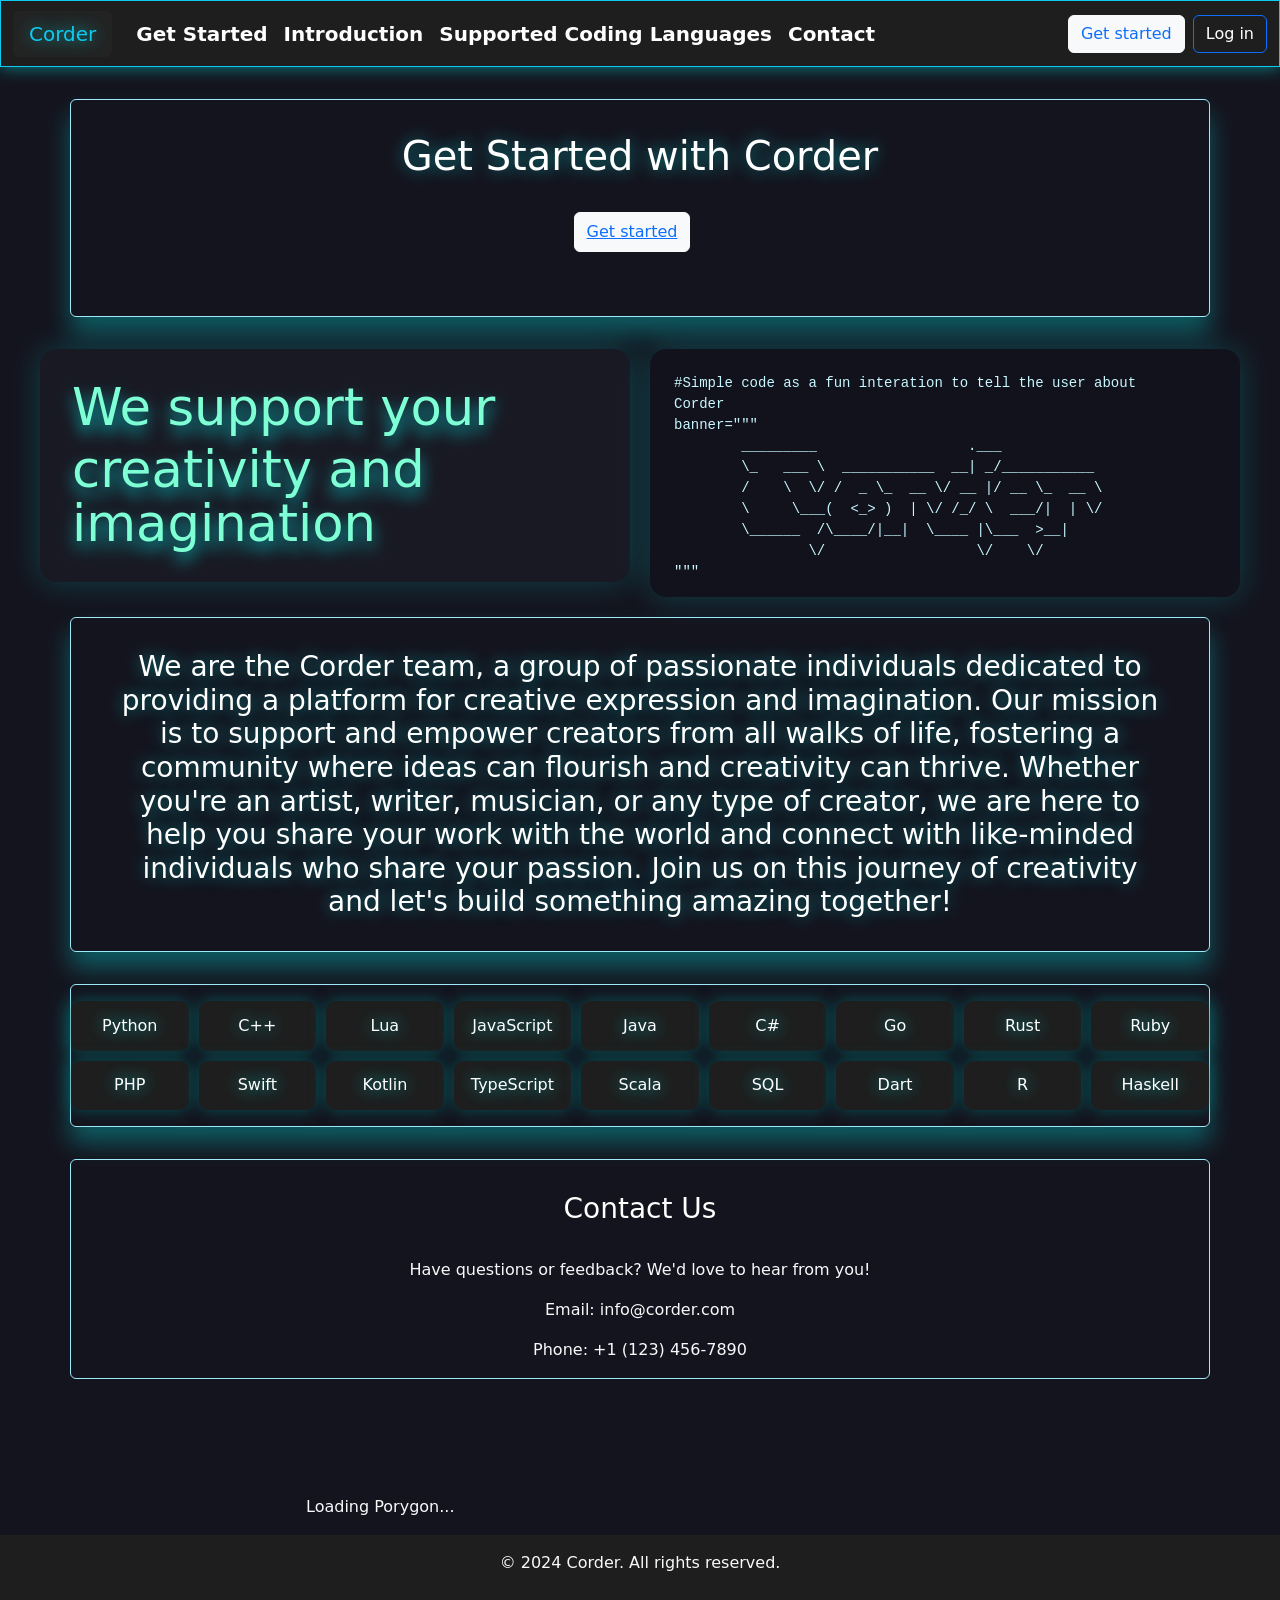
==== commit 7b43f62a: "detect some crooked UIs soo fix abit" ====
--- a/pages/index.html
+++ b/pages/index.html
@@ -112,7 +112,7 @@
         <div>R</div>
         <div>Haskell</div>
     </div>
-    <div style="margin-bottom: 100px;" id="contact" class="container border border-info-subtle rounded text-center" style="box-shadow: 0 1rem 1.5rem rgba(0,255,255,0.3); margin-top: 2rem;">
+    <div style="margin-bottom: 100px;margin-top: 2rem;" id="contact" class="container border border-info-subtle rounded text-center" style="box-shadow: 0 1rem 1.5rem rgba(0,255,255,0.3); margin-top: 2rem;">
         <h3 class="text-info" style="color:white !important;margin:2rem;">Contact Us</h3>
         <p class="text-light">Have questions or feedback? We'd love to hear from you!</p>
         <p class="text-light">Email: info@corder.com</p>
